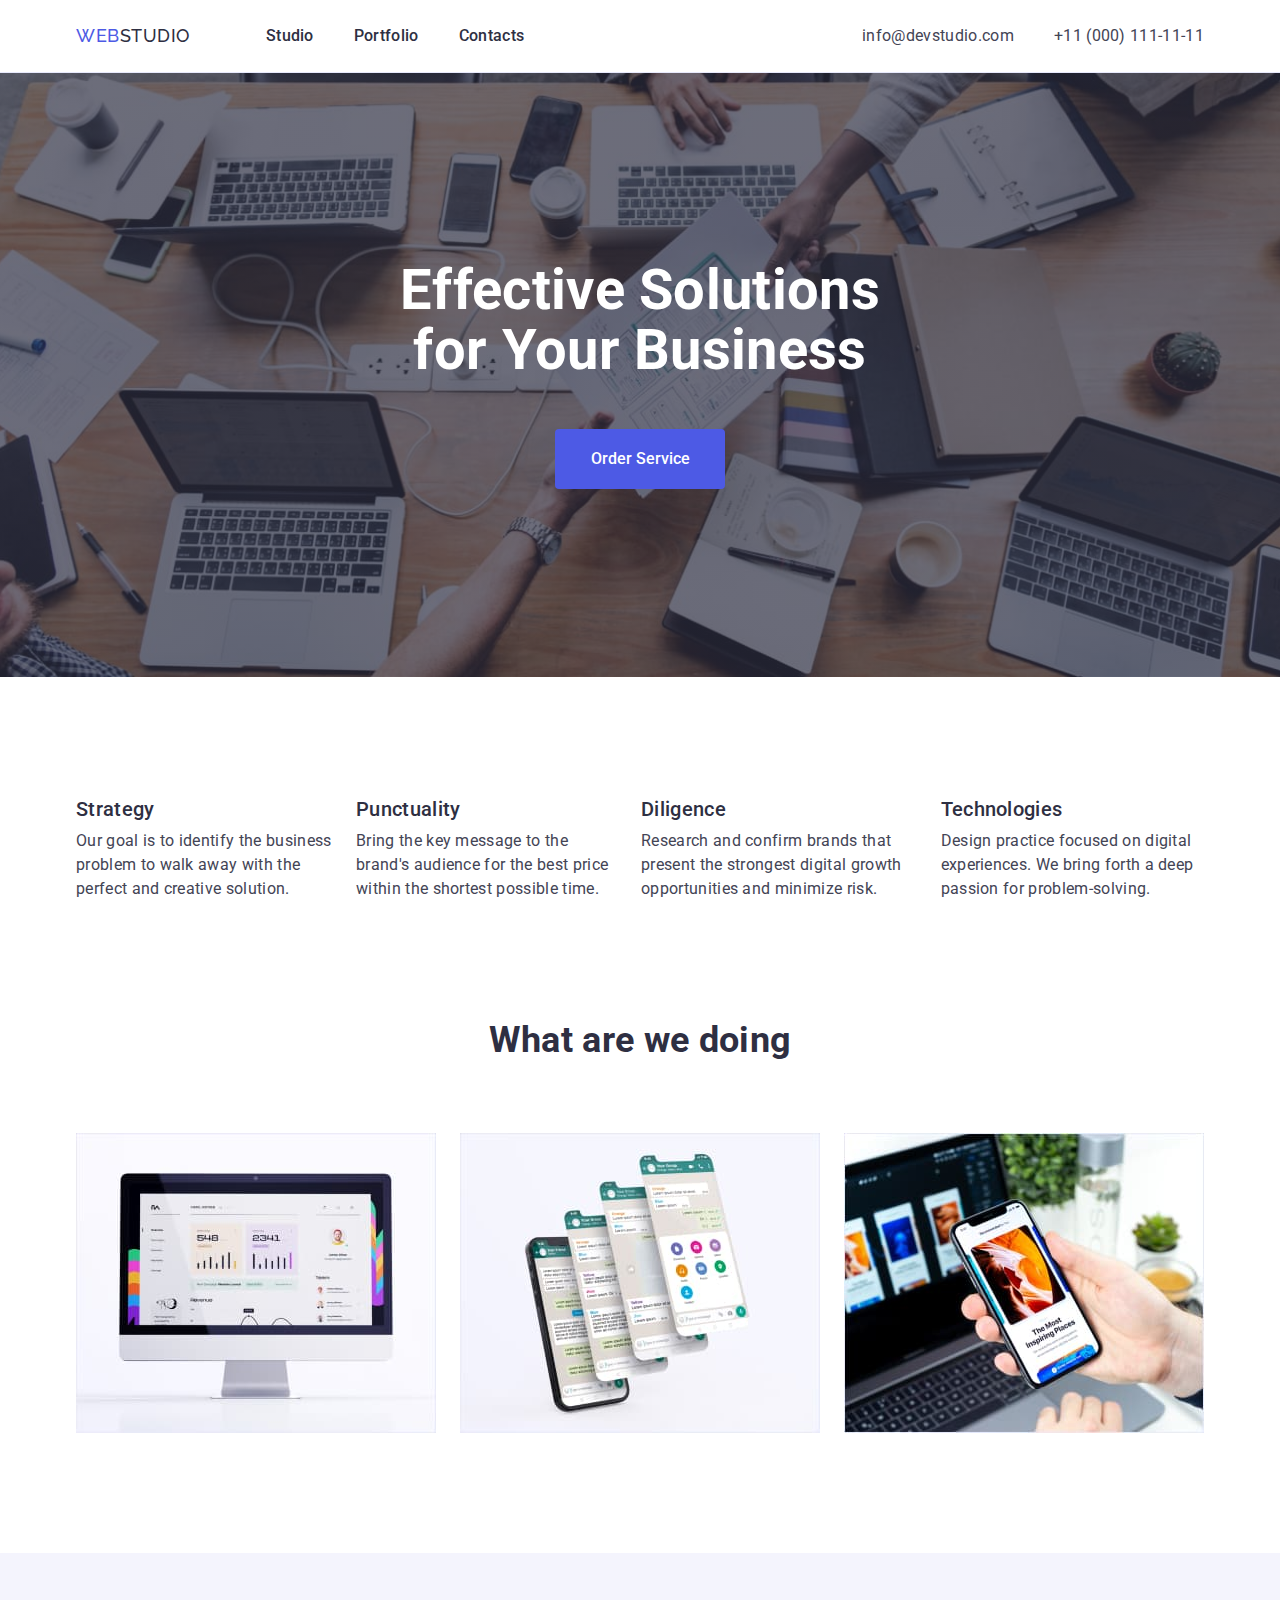
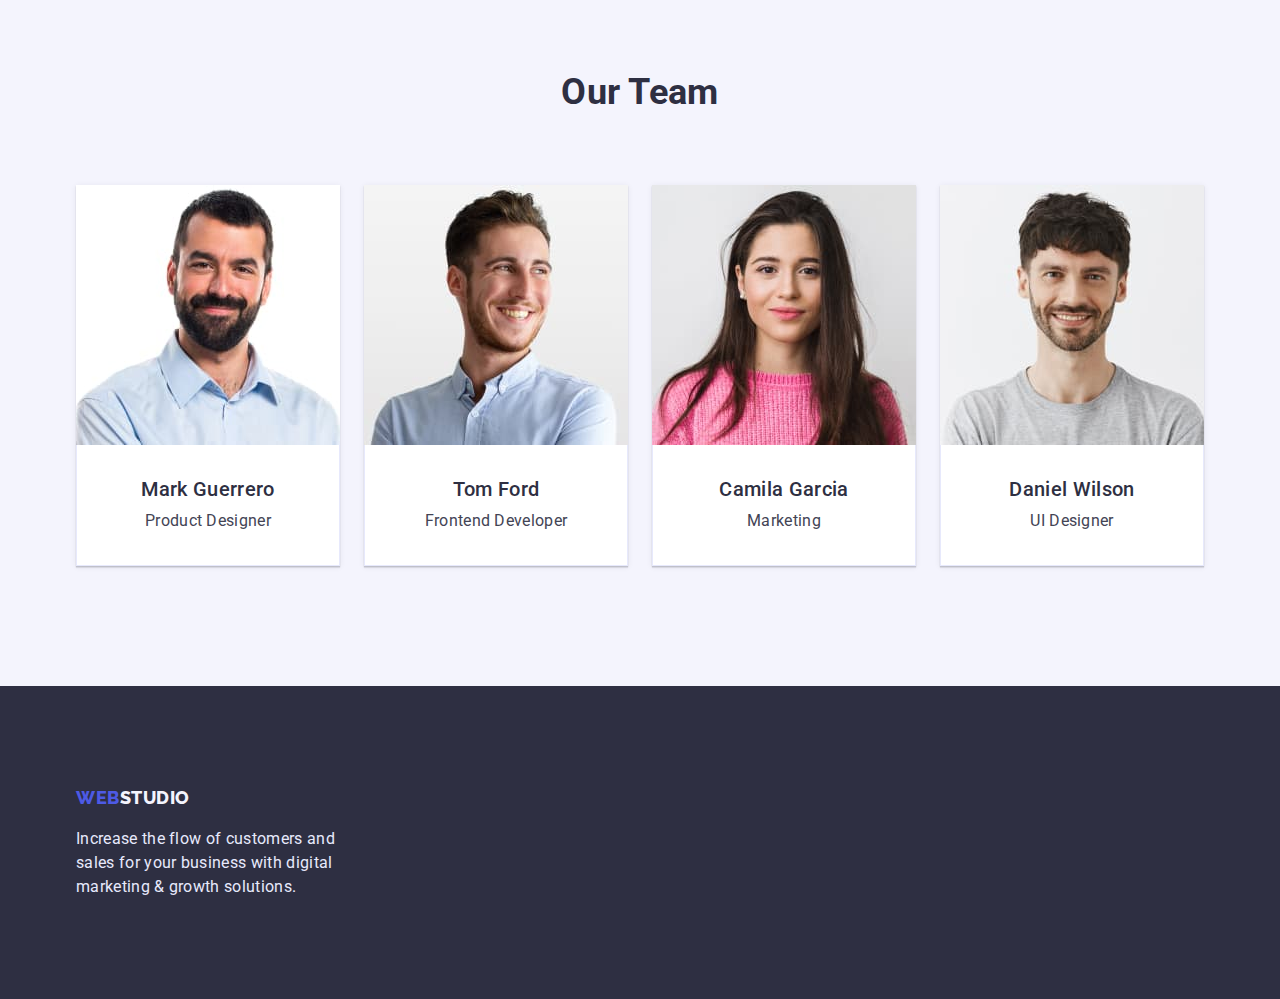
==== index.html @ 6ce9bca9 "Фон+тіні" ====
<!DOCTYPE html>
<html lang="en">
  <head>
    <meta charset="UTF-8" />
    <meta http-equiv="X-UA-Compatible" content="IE=edge" />
    <meta name="viewport" content="width=device-width, initial-scale=1.0" />
    <title>WEBSTUDIO</title>
    <link rel="preconnect" href="https://fonts.googleapis.com" />
    <link rel="preconnect" href="https://fonts.gstatic.com" crossorigin />
    <link
      href="https://fonts.googleapis.com/css2?family=Raleway:wght@800&family=Roboto:wght@400;500;700;900&display=swap"
      rel="stylesheet"
    />
    <link
      rel="stylesheet"
      href="https://cdn.jsdelivr.net/npm/modern-normalize@1.1.0/modern-normalize.min.css"
    />
    <link rel="stylesheet" href="./css/styles.css" />
  </head>
  <body>
    <!-- Шапка сайту -->
    <header class="page-header">
      <!-- Навігація -->
      <div class="container page-header-container">
        <nav class="site-nav">
          <a href="./index.html" class="logo link"
            ><span class="part-logo">Web</span>Studio</a
          >
          <ul class="nav list">
            <li class="nav-item">
              <a class="nav-link link" href="./index.html">Studio</a>
            </li>
            <li class="nav-item">
              <a class="nav-link link" href="./portfolio.html">Portfolio</a>
            </li>
            <li class="nav-item"><a class="link" href="">Contacts</a></li>
          </ul>
        </nav>
        <!-- Котактні данні -->
        <address class="contacts">
          <ul class="cont list">
            <li class="cont-item">
              <a class="cont-link link mail" href="mailto:info@devstudio.com"
                >info@devstudio.com</a
              >
            </li>
            <li class="cont-item">
              <a class="cont-link link" href="tel:+110001111111"
                >+11 (000) 111-11-11</a
              >
            </li>
          </ul>
        </address>
      </div>
    </header>
    <main>
      <!-- Секця герой -->
      <section class="hero">
        <div class="container">
          <h1 class="primary-title">Effective Solutions for Your Business</h1>
          <button type="button" class="order-button">Order Service</button>
        </div>
      </section>
      <!-- Перелік переваг -->
      <section class="preference section">
        <div class="container">
          <h2 class="section-title ghost">Preference</h2>
          <ul class="pref-list list">
            <li class="pref-item">
              <h3 class="item-title">Strategy</h3>
              <p class="text">
                Our goal is to identify the business problem to walk away with
                the perfect and creative solution.
              </p>
            </li>
            <li class="pref-item">
              <h3 class="item-title">Punctuality</h3>
              <p class="text">
                Bring the key message to the brand's audience for the best price
                within the shortest possible time.
              </p>
            </li>
            <li class="pref-item">
              <h3 class="item-title">Diligence</h3>
              <p class="text">
                Research and confirm brands that present the strongest digital
                growth opportunities and minimize risk.
              </p>
            </li>
            <li class="pref-item">
              <h3 class="item-title">Technologies</h3>
              <p class="text">
                Design practice focused on digital experiences. We bring forth a
                deep passion for problem-solving.
              </p>
            </li>
          </ul>
        </div>
      </section>
      <!-- Наші проекти -->
      <section class="projects section">
        <div class="container">
          <h2 class="section-title">What are we doing</h2>
          <ul class="proj-list list">
            <li class="proj-item">
              <img
                class="proj-img"
                src="./images/our_works/rectangle71.jpg"
                alt="tablet"
                width="360"
              />
            </li>
            <li class="proj-item">
              <img
                class="proj-img"
                src="./images/our_works/rectangle71-1.jpg"
                alt="smartphone"
                width="360"
              />
            </li>
            <li class="proj-item">
              <img
                class="proj-img"
                src="./images/our_works/rectangle71-2.jpg"
                alt="notebook_and_smartphone"
                width="360"
              />
            </li>
          </ul>
        </div>
      </section>
      <!-- Члени команди -->
      <section class="team section">
        <div class="container">
          <h2 class="section-title">Our Team</h2>
          <ul class="team-list list">
            <li class="team-member">
              <img src="./images/team/img.jpg" alt="man" width="264" />
              <div class="photo-decor">
                <h3 class="item-title">Mark Guerrero</h3>
                <p class="text">Product Designer</p>
              </div>
            </li>
            <li class="team-member">
              <img src="./images/team/img1.jpg" alt="man" width="264" />
              <div class="photo-decor">
                <h3 class="item-title">Tom Ford</h3>
                <p class="text">Frontend Developer</p>
              </div>
            </li>
            <li class="team-member">
              <img src="./images/team/img2.jpg" alt="woman" width="264" />
              <div class="photo-decor">
                <h3 class="item-title">Camila Garcia</h3>
                <p class="text">Marketing</p>
              </div>
            </li>
            <li class="team-member">
              <img src="./images/team/img3.jpg" alt="man" width="264" />
              <div class="photo-decor">
                <h3 class="item-title">Daniel Wilson</h3>
                <p class="text">UI Designer</p>
              </div>
            </li>
          </ul>
        </div>
      </section>
    </main>
    <!-- Підвал -->
    <footer class="page-footer">
      <div class="container">
        <div>
          <a href="./index.html" class="logo link"
            ><span class="part-logo">Web</span>Studio</a
          >
          <p class="text-footer">
            Increase the flow of customers and sales for your business with
            digital marketing & growth solutions.
          </p>
        </div>
      </div>
    </footer>
  </body>
</html>
---- css/styles.css ----
/* =========== ЗАГАЛЬНІ СТИЛІ ========== */
*,
*::before,
*::after {
    box-sizing: border-box;
}

h1,
h2,
h3,
h4,
p {
    margin-top: 0;
    margin-bottom: 0;
}

ul,
ol {
    margin-top: 0;
    margin-bottom: 0;
    padding-left: 0;
}

address {
    font-style: normal;
}

button {
    cursor: pointer;
}

img {
    display: block;
}

:root {
    --primery-brand-color: #4D5AE5;
    --pressed-state-color: #404BBF;
    --dark-color: #2E2F42;
    --succes-color: #31D0AA;
    --text-color: #434455;
    --subtle-text-color: #8E8F99;
    --accent-color: #E7E9FC;
    --light-color: #F4F4FD;
    --modal-overlay-color: #2E2F42;
    --hero-background-color: #2E2F42;
    --primery-bcg-color: #FFFFFF;
    --card-set-gap: 24px
}

.list {
    list-style: none;
}

.link {
    text-decoration: none;
}

body {
    background-color: var(--primery-bcg-color);
    color: var(--text-color);
    font-family: 'Roboto', sans-serif;
    font-size: 16px;
    line-height: 1.5;
    letter-spacing: 0.02em;
}

.section-title {
    color: var(--dark-color);
    font-weight: 700;
    font-size: 36px;
    line-height: 1.11;
    text-align: center;
    margin-bottom: 72px;
}

.item-title {
    color: var(--dark-color);
    font-weight: 500;
    font-size: 20px;
    line-height: 1.2;
    margin-bottom: 8px;
}

.container {
    width: 1158px;
    padding-left: 15px;
    padding-right: 15px;
    margin-left: auto;
    margin-right: auto;
}


/**!=========== СТИЛІ ДЛЯ index.html ========== */
/* =========== ШАПКА САЙТУ ========== */

.page-header {
    border-bottom: 1px solid var(--accent-color);
}

.page-header-container,
.site-nav,
.nav,
.cont.list {
    display: flex;
    align-items: center;
}

.page-header-container {
    justify-content: space-between;
    padding-top: var(--card-set-gap);
    padding-bottom: var(--card-set-gap);
}

.mail,
.nav-item:not(:last-child) {
    margin-right: 40px;
}


.logo {
    font-family: 'Raleway', sans-serif;
    color: var(--dark-color);
    text-transform: uppercase;
    font-weight: 800;
    font-size: 18px;
    line-height: 1.33;
    letter-spacing: 0.03em;
    margin-right: 76px;
}

.logo:hover,
.logo:focus {
    color: var(--pressed-state-color);
}

.part-logo {
    color: var(--primery-brand-color);
}

.part-logo:hover,
.part-logo:focus {
    color: var(--dark-color);
}

/* =========== НАВІГАЦІЯ ========== */
.site-nav .link {
    color: var(--dark-color);
    font-weight: 500;
}

.site-nav .link:hover,
.site-nav .link:focus,
.contacts .link:hover,
.contacts .link:focus {
    color: var(--pressed-state-color);
}

/* =========== КОНТАКТНІ ДАННІ ========== */
.contacts .link {
    color: var(--text-color);
}


/* !=========== ОСНОВНИЙ КОНТЕНТ ========== */

/* =========== СЕКЦІЯ ГЕРОЙ ========== */
.hero {
    text-align: center;
    background-color: var(--hero-background-color);
    padding-top: 188px;
    padding-bottom: 188px;
    background-image: linear-gradient(rgba(46, 47, 66, 0.7), rgba(46, 47, 66, 0.7)),
        url(../images/people-office.jpg);
    background-size: cover;
    background-repeat: no-repeat;
    background-position: center;
    max-width: 1440px;
    margin: 0 auto;
}

.primary-title {
    color: var(--primery-bcg-color);
    font-weight: 700;
    font-size: 56px;
    line-height: 1.071;
    text-align: center;
    margin: 0 auto 48px;
    width: 496px;

}

.order-button {
    display: inline-block;
    padding: 16px 32px;
    min-width: 170px;
    border-radius: 4px;
    background-color: var(--primery-brand-color);
    border: 2px solid transparent;

    text-align: center;
    color: var(--primery-bcg-color);
    font-family: 'Roboto', sans-serif;
    font-weight: 500;
    font-size: 16px;
    line-height: 1.5;

}

.order-button:hover,
.order-button:focus {
    background-color: var(--pressed-state-color);
}

/* =========== ПЕРЕЛІК ПЕРЕВАГ ========== */
.section {
    padding-top: 120px;
    padding-bottom: 120px;
}

.preference {
    padding-bottom: 0;
}

.ghost {
    position: absolute;
    width: 1px;
    height: 1px;
    margin: -1px;
    border: 0;
    padding: 0;
    white-space: nowrap;
    clip-path: inset(100%);
    clip: rect(0 0 0 0);
    overflow: hidden;
}

.pref-list {
    display: flex;

}

.pref-item:not(:last-child) {
    margin-right: var(--card-set-gap);
}

/* =========== НАШІ ПРОЕКТИ ==========  */
.proj-list {
    display: flex;
}

.proj-item:not(:last-child) {
    margin-right: var(--card-set-gap);
}

/* =========== ЧЛЕНИ КОМАНДИ ========== */
.team-list {
    display: flex;
    text-align-last: center;
}

.team-member:not(:last-child) {
    margin-right: var(--card-set-gap);
}

.team {
    background-color: var(--light-color);
}

.team-member {
    box-shadow: 0px 1px 6px rgba(46, 47, 66, 0.08), 0px 1px 1px rgba(46, 47, 66, 0.16), 0px 2px 1px rgba(46, 47, 66, 0.08);
}

/* =========== ПІДВАЛ ========== */
.page-footer {
    background-color: var(--modal-overlay-color);
    color: var(--accent-color);
    padding-top: 100px;
    padding-bottom: 100px;
}

.page-footer .link,
.page-footer .part-logo:hover,
.page-footer .part-logo:focus {
    color: var(--light-color);
}

.page-footer .link:hover,
.page-footer .link:focus {
    color: var(--primery-brand-color);
}

.text-footer {
    margin-top: 16px;
    width: 264px;
}

/**! =========== СТИЛІ ДЛЯ portfolio.html ========= */
/* ========== Список можливостей ========= */
.capability {
    padding-top: 96px;
    padding-bottom: 120px;
}

.cap-list {
    display: flex;
    margin-bottom: 72px;
    justify-content: center;
}

.cap-filter:not(:last-child) {
    margin-right: var(--card-set-gap);
}

.portfolio-list {
    font-family: 'Roboto', sans-serif;
    font-size: 16px;
    line-height: 1.5;
    letter-spacing: 0.02em;

    display: flex;
    flex-wrap: wrap;
    /* margin-left: calc(-1 * var(--card-set-gap));
    margin-top: calc(-2 * var(--card-set-gap)); */
    row-gap: calc(2*var(--card-set-gap));
    column-gap: var(--card-set-gap);
}

.portfolio-item {
    /* flex-basis: calc(100%/ 3 - var(--card-set-gap)); */
    /* margin-left: var(--card-set-gap);
    margin-top: calc(2 * var(--card-set-gap)); */
    flex-basis: calc(100%-(2*var(--card-set-gap))/3);
    /* flex-basis: calc(100%/3 - var(--card-set-gap)); */
}

.portfolio-item:hover {
    box-shadow: 0px 1px 6px rgba(46, 47, 66, 0.08), 0px 1px 1px rgba(46, 47, 66, 0.16), 0px 2px 1px rgba(46, 47, 66, 0.08);
}

.photo-decor {
    color: var(--text-color);
    border: 1px solid var(--accent-color);
    border-top: none;
    padding: 32px;
    background-color: var(--primery-bcg-color);
}

.filter-button {
    width: 112px;
    height: 48px;

    background-color: var(--light-color);
    color: var(--primery-brand-color);
    font-family: 'Roboto', sans-serif;
    font-weight: 500;
    font-size: 16px;
    line-height: 1.5;
    letter-spacing: 0.04em;

    border: 1px solid var(--accent-color);
    border-radius: 4px;
}

.filter-button:hover,
.filter-button:focus {
    background-color: var(--pressed-state-color);
    color: var(--primery-bcg-color);
    box-shadow: 0px 3px 1px rgba(0, 0, 0, 0.1), 0px 2px 1px rgba(0, 0, 0, 0.08), 0px 2px 2px rgba(0, 0, 0, 0.12);
}

.nav-link .link {}
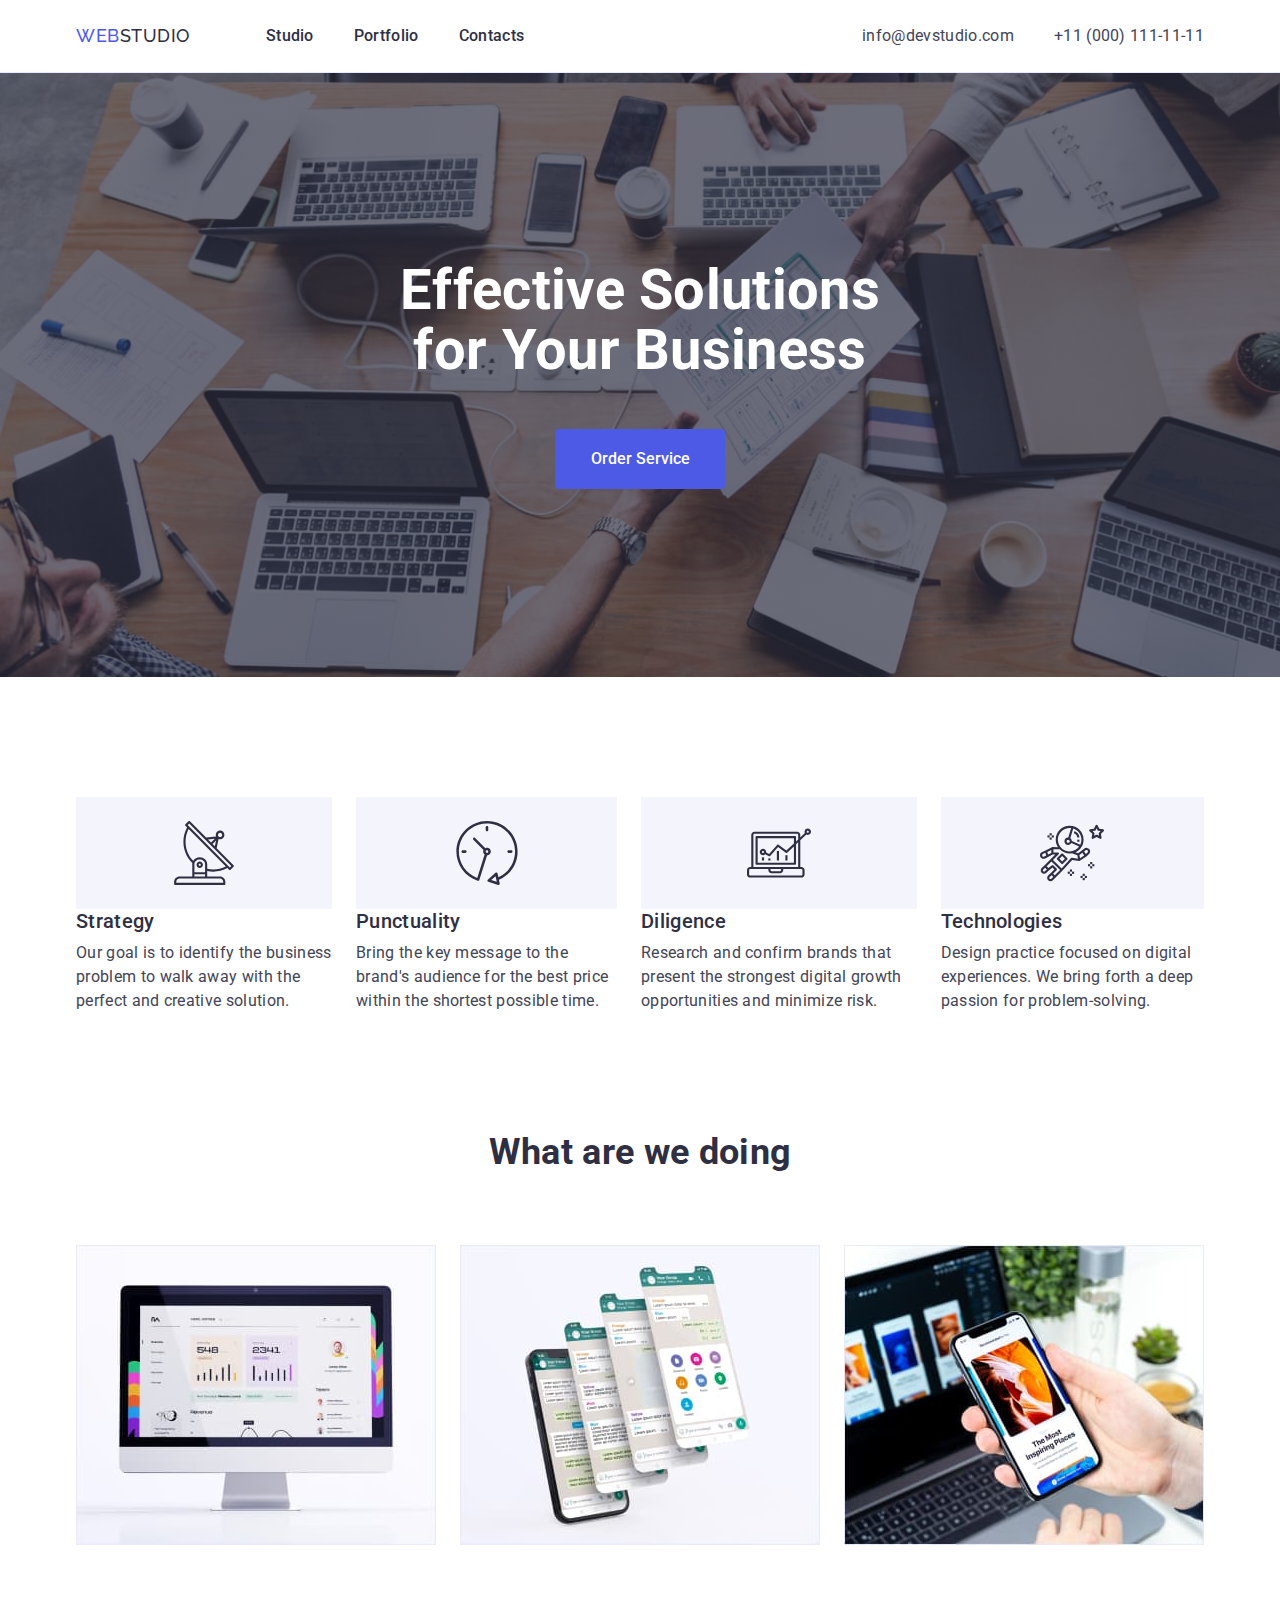
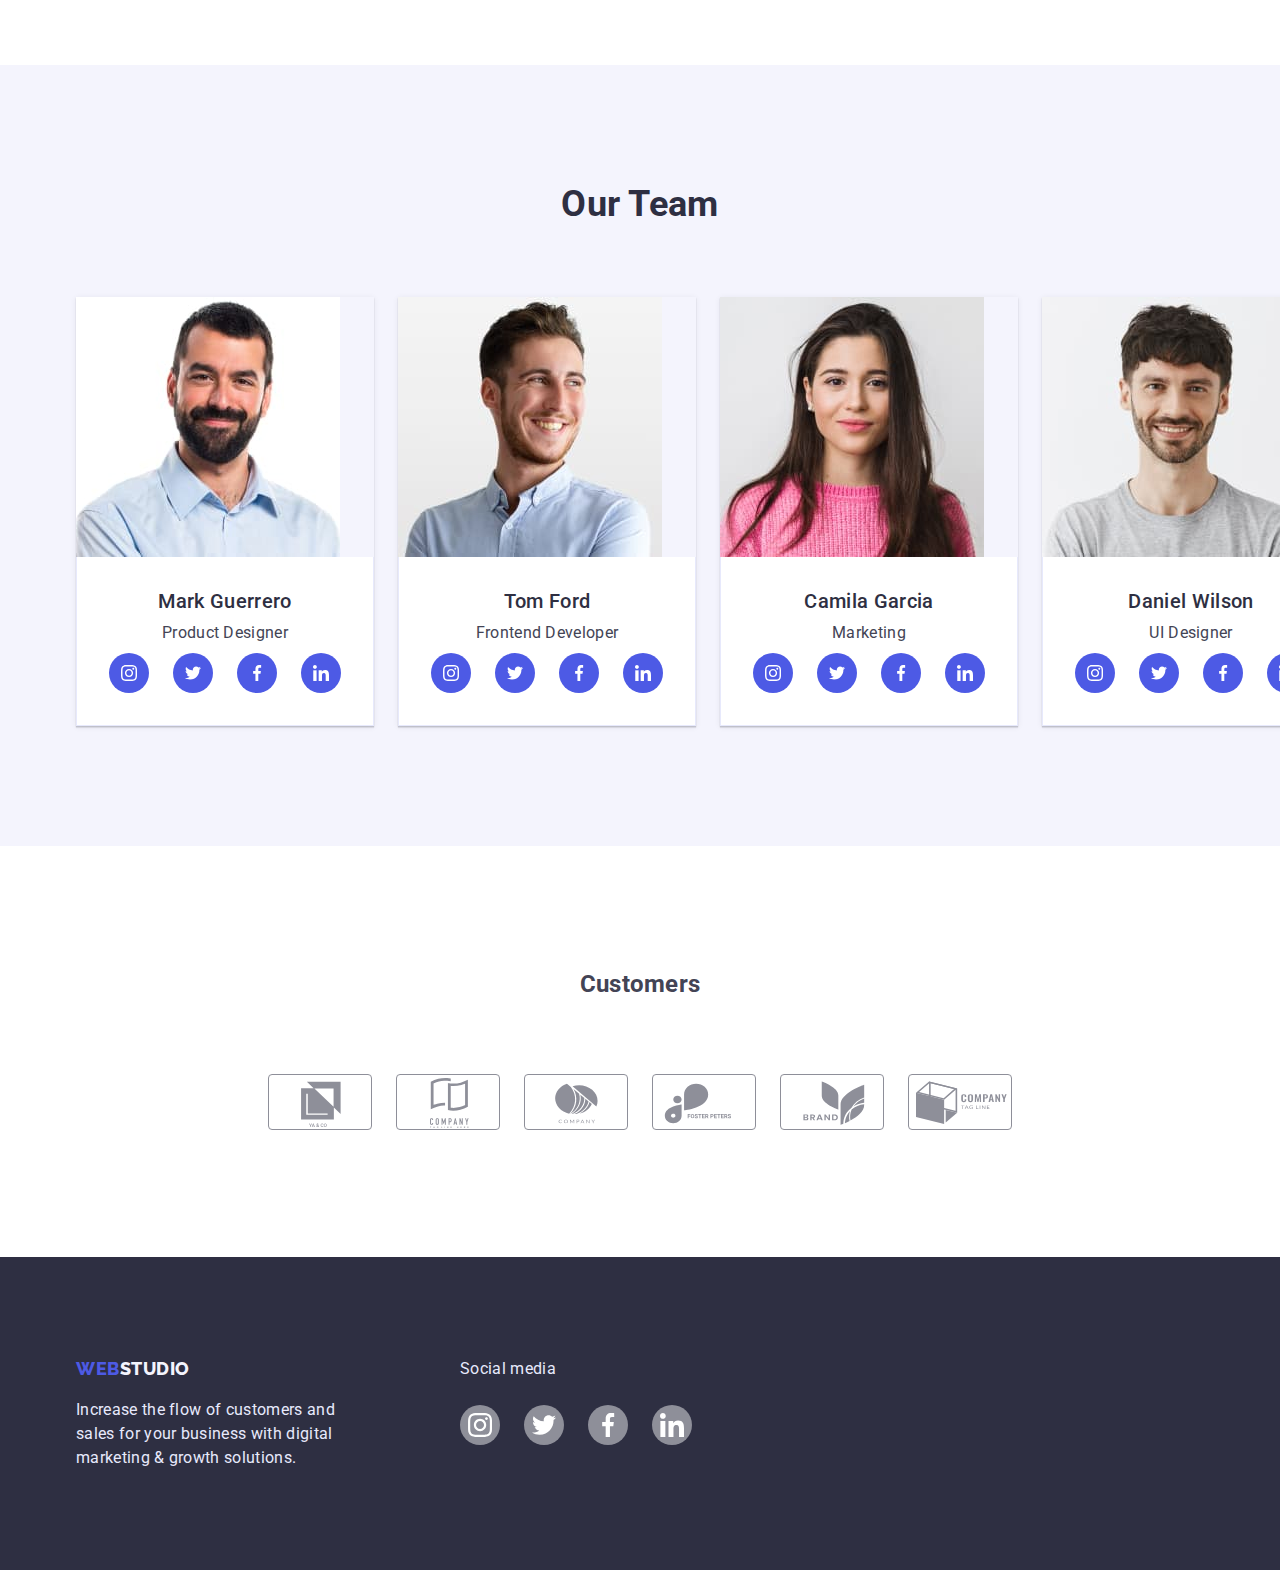
==== commit 3fe22c41: "Д.З.4" ====
--- a/index.html
+++ b/index.html
@@ -18,6 +18,7 @@
     <link rel="stylesheet" href="./css/styles.css" />
   </head>
   <body>
+
     <!-- Шапка сайту -->
     <header class="page-header">
       <!-- Навігація -->
@@ -54,6 +55,7 @@
       </div>
     </header>
     <main>
+
       <!-- Секця герой -->
       <section class="hero">
         <div class="container">
@@ -61,12 +63,18 @@
           <button type="button" class="order-button">Order Service</button>
         </div>
       </section>
+
       <!-- Перелік переваг -->
       <section class="preference section">
         <div class="container">
           <h2 class="section-title ghost">Preference</h2>
           <ul class="pref-list list">
             <li class="pref-item">
+              <div class="icon">
+                <svg width="64" height="64">
+                  <use href="./images/sprite.svg#antenna"></use>
+                </svg>
+              </div>
               <h3 class="item-title">Strategy</h3>
               <p class="text">
                 Our goal is to identify the business problem to walk away with
@@ -74,6 +82,11 @@
               </p>
             </li>
             <li class="pref-item">
+              <div class="icon">
+                <svg width="64" height="64">
+                  <use href="./images/sprite.svg#clock"></use>
+                </svg>
+              </div>
               <h3 class="item-title">Punctuality</h3>
               <p class="text">
                 Bring the key message to the brand's audience for the best price
@@ -81,6 +94,11 @@
               </p>
             </li>
             <li class="pref-item">
+              <div class="icon">
+                <svg width="64" height="64">
+                  <use href="./images/sprite.svg#diagram"></use>
+                </svg>
+              </div>
               <h3 class="item-title">Diligence</h3>
               <p class="text">
                 Research and confirm brands that present the strongest digital
@@ -88,6 +106,11 @@
               </p>
             </li>
             <li class="pref-item">
+              <div class="icon">
+                <svg width="64" height="64">
+                  <use href="./images/sprite.svg#astronaut"></use>
+                </svg>
+              </div>
               <h3 class="item-title">Technologies</h3>
               <p class="text">
                 Design practice focused on digital experiences. We bring forth a
@@ -97,6 +120,7 @@
           </ul>
         </div>
       </section>
+
       <!-- Наші проекти -->
       <section class="projects section">
         <div class="container">
@@ -129,6 +153,7 @@
           </ul>
         </div>
       </section>
+
       <!-- Члени команди -->
       <section class="team section">
         <div class="container">
@@ -139,6 +164,24 @@
               <div class="photo-decor">
                 <h3 class="item-title">Mark Guerrero</h3>
                 <p class="text">Product Designer</p>
+                <ul class="soc-list list">
+                  <li><a class="soc-link" href=""
+                  ><svg class="soc-icon" width="16" height="16">
+                    <use href="./images/sprite.svg#instagram"></use></svg
+                ></a></li>
+                  <li><a class="soc-link" href=""
+                  ><svg class="soc-icon" width="16" height="16">
+                    <use href="./images/sprite.svg#twitter"></use></svg
+                ></a></li>
+                  <li><a class="soc-link" href=""
+                  ><svg class="soc-icon" width="16" height="16">
+                    <use href="./images/sprite.svg#facebook"></use></svg
+                ></a></li>
+                  <li><a class="soc-link" href=""
+                  ><svg class="soc-icon" width="16" height="16">
+                    <use href="./images/sprite.svg#linkedin"></use></svg
+                ></a></li>
+                </ul>
               </div>
             </li>
             <li class="team-member">
@@ -146,6 +189,24 @@
               <div class="photo-decor">
                 <h3 class="item-title">Tom Ford</h3>
                 <p class="text">Frontend Developer</p>
+               <ul class="soc-list list">
+                  <li><a class="soc-link" href=""
+                  ><svg class="soc-icon" width="16" height="16">
+                    <use href="./images/sprite.svg#instagram"></use></svg
+                ></a></li>
+                  <li><a class="soc-link" href=""
+                  ><svg class="soc-icon" width="16" height="16">
+                    <use href="./images/sprite.svg#twitter"></use></svg
+                ></a></li>
+                  <li><a class="soc-link" href=""
+                  ><svg class="soc-icon" width="16" height="16">
+                    <use href="./images/sprite.svg#facebook"></use></svg
+                ></a></li>
+                  <li><a class="soc-link" href=""
+                  ><svg class="soc-icon" width="16" height="16">
+                    <use href="./images/sprite.svg#linkedin"></use></svg
+                ></a></li>
+                </ul>
               </div>
             </li>
             <li class="team-member">
@@ -153,23 +214,90 @@
               <div class="photo-decor">
                 <h3 class="item-title">Camila Garcia</h3>
                 <p class="text">Marketing</p>
+                <ul class="soc-list list">
+                  <li><a class="soc-link" href=""
+                  ><svg class="soc-icon" width="16" height="16">
+                    <use href="./images/sprite.svg#instagram"></use></svg
+                ></a></li>
+                  <li><a class="soc-link" href=""
+                  ><svg class="soc-icon" width="16" height="16">
+                    <use href="./images/sprite.svg#twitter"></use></svg
+                ></a></li>
+                  <li><a class="soc-link" href=""
+                  ><svg class="soc-icon" width="16" height="16">
+                    <use href="./images/sprite.svg#facebook"></use></svg
+                ></a></li>
+                  <li><a class="soc-link" href=""
+                  ><svg class="soc-icon" width="16" height="16">
+                    <use href="./images/sprite.svg#linkedin"></use></svg
+                ></a></li>
+                </ul>
               </div>
             </li>
             <li class="team-member">
               <img src="./images/team/img3.jpg" alt="man" width="264" />
               <div class="photo-decor">
                 <h3 class="item-title">Daniel Wilson</h3>
-                <p class="text">UI Designer</p>
+                <p class="text">UI Designer</p> 
+                <ul class="soc-list list">
+                  <li><a class="soc-link" href=""
+                  ><svg class="soc-icon" width="16" height="16">
+                    <use href="./images/sprite.svg#instagram"></use></svg
+                ></a></li>
+                  <li><a class="soc-link" href=""
+                  ><svg class="soc-icon" width="16" height="16">
+                    <use href="./images/sprite.svg#twitter"></use></svg
+                ></a></li>
+                  <li><a class="soc-link" href=""
+                  ><svg class="soc-icon" width="16" height="16">
+                    <use href="./images/sprite.svg#facebook"></use></svg
+                ></a></li>
+                  <li><a class="soc-link" href=""
+                  ><svg class="soc-icon" width="16" height="16">
+                    <use href="./images/sprite.svg#linkedin"></use></svg
+                ></a></li>
+                </ul>
               </div>
             </li>
           </ul>
         </div>
       </section>
     </main>
+
+    <!-- Клієнти -->
+    <section class="customers section">
+      <div class="container"><h2 class="customers-title">Customers</h2>
+      <ul class="customers-list list">
+        <li class="customers-item"><a class="customers-link" href=""
+            ><svg class="customers-logo"  width="104" height="56">
+              <use href="./images/sprite.svg#Logo-one"></use></svg
+          ></a></li>
+            <li class="customers-item"><a class="customers-link" href=""
+            ><svg class="customers-logo" width="104" height="56">
+              <use href="./images/sprite.svg#Logo-two"></use></svg
+          ></a></li>
+            <li class="customers-item"><a class="customers-link" href=""
+            ><svg class="customers-logo" width="104" height="56">
+              <use href="./images/sprite.svg#Logo-three"></use></svg
+          ></a></li>
+            <li class="customers-item"><a class="customers-link" href=""
+            ><svg class="customers-logo" width="104" height="56">
+              <use href="./images/sprite.svg#Logo-four"></use></svg
+          ></a></li><li class="customers-item"><a class="customers-link" href=""
+            ><svg class="customers-logo"  width="104" height="56">
+              <use href="./images/sprite.svg#Logo-five"></use></svg
+          ></a></li>
+            <li class="customers-item"><a class="customers-link" href=""
+            ><svg class="customers-logo" width="104" height="56">
+              <use href="./images/sprite.svg#Logo-six"></use></svg
+          ></a></li>
+                  </ul></div>
+          </section>
+
     <!-- Підвал -->
     <footer class="page-footer">
-      <div class="container">
-        <div>
+      <div class="container footer-conteiner">
+        <div class="footer-logo">
           <a href="./index.html" class="logo link"
             ><span class="part-logo">Web</span>Studio</a
           >
@@ -178,7 +306,27 @@
             digital marketing & growth solutions.
           </p>
         </div>
-      </div>
-    </footer>
+        <div class="soc-media">
+          <p class="soc-media-text">Social media</p>
+          <ul class="soc-media-list list">
+            <li class="soc-media-item"><a class="cos-media-link" href=""
+            ><svg class="soc-icon"  width="24" height="24">
+              <use href="./images/sprite.svg#instagram"></use></svg
+          ></a></li>
+            <li class="soc-media-item"><a class="cos-media-link" href=""
+            ><svg class="soc-icon" width="24" height="24">
+              <use href="./images/sprite.svg#twitter"></use></svg
+          ></a></li>
+            <li class="soc-media-item"><a class="cos-media-link" href=""
+            ><svg class="soc-icon" width="24" height="24">
+              <use href="./images/sprite.svg#facebook"></use></svg
+          ></a></li>
+            <li class="soc-media-item"><a class="cos-media-link" href=""
+            ><svg class="soc-icon" width="24" height="24">
+              <use href="./images/sprite.svg#linkedin"></use></svg
+          ></a></li>
+          </ul>
+        </div>
+      </footer>
   </body>
 </html>
--- a/css/styles.css
+++ b/css/styles.css
@@ -1,4 +1,4 @@
-/* =========== ЗАГАЛЬНІ СТИЛІ ========== */
+/*! =========== ЗАГАЛЬНІ СТИЛІ ========== */
 *,
 *::before,
 *::after {
@@ -90,9 +90,16 @@
     margin-right: auto;
 }
 
+.icon {
+    display: flex;
+    justify-content: center;
+    background-color: var(--light-color);
+    padding-top: 24px;
+    padding-bottom: 24px;
+}
 
 /**!=========== СТИЛІ ДЛЯ index.html ========== */
-/* =========== ШАПКА САЙТУ ========== */
+/** =========== ШАПКА САЙТУ ========== */
 
 .page-header {
     border-bottom: 1px solid var(--accent-color);
@@ -164,17 +171,16 @@
 
 /* !=========== ОСНОВНИЙ КОНТЕНТ ========== */
 
-/* =========== СЕКЦІЯ ГЕРОЙ ========== */
+/** =========== СЕКЦІЯ ГЕРОЙ ========== */
 .hero {
     text-align: center;
     background-color: var(--hero-background-color);
     padding-top: 188px;
     padding-bottom: 188px;
+
     background-image: linear-gradient(rgba(46, 47, 66, 0.7), rgba(46, 47, 66, 0.7)),
         url(../images/people-office.jpg);
     background-size: cover;
-    background-repeat: no-repeat;
-    background-position: center;
     max-width: 1440px;
     margin: 0 auto;
 }
@@ -212,7 +218,7 @@
     background-color: var(--pressed-state-color);
 }
 
-/* =========== ПЕРЕЛІК ПЕРЕВАГ ========== */
+/** =========== ПЕРЕЛІК ПЕРЕВАГ ========== */
 .section {
     padding-top: 120px;
     padding-bottom: 120px;
@@ -244,7 +250,11 @@
     margin-right: var(--card-set-gap);
 }
 
-/* =========== НАШІ ПРОЕКТИ ==========  */
+.icon {
+    fill: var(--dark-color);
+}
+
+/** =========== НАШІ ПРОЕКТИ ==========  */
 .proj-list {
     display: flex;
 }
@@ -253,7 +263,7 @@
     margin-right: var(--card-set-gap);
 }
 
-/* =========== ЧЛЕНИ КОМАНДИ ========== */
+/** =========== ЧЛЕНИ КОМАНДИ ========== */
 .team-list {
     display: flex;
     text-align-last: center;
@@ -271,7 +281,58 @@
     box-shadow: 0px 1px 6px rgba(46, 47, 66, 0.08), 0px 1px 1px rgba(46, 47, 66, 0.16), 0px 2px 1px rgba(46, 47, 66, 0.08);
 }
 
-/* =========== ПІДВАЛ ========== */
+.soc-list {
+    margin-top: 8px;
+    display: flex;
+    gap: 24px;
+    /* justify-content: center; */
+}
+
+.soc-link {
+    display: flex;
+    width: 40px;
+    height: 40px;
+    border-radius: 50%;
+    background-color: var(--primery-brand-color);
+    justify-content: center;
+    align-items: center;
+}
+
+.soc-link:hover,
+.soc-link:focus {
+    background-color: var(--pressed-state-color);
+}
+
+.soc-icon {
+    fill: var(--primery-bcg-color);
+}
+
+/** =========== Клієнти ========== */
+.customers {
+    text-align: center;
+}
+
+.customers-list {
+    display: flex;
+    gap: var(--card-set-gap);
+    justify-content: center;
+    margin-top: 72px;
+}
+
+.customers-logo {
+    border: 1px solid var(--subtle-text-color);
+    border-radius: 4px;
+    fill: var(--subtle-text-color);
+}
+
+.customers-logo:hover,
+.customers-logo:focus {
+    fill: var(--pressed-state-color);
+    border-color: var(--pressed-state-color);
+}
+
+
+/*! =========== ПІДВАЛ ========== */
 .page-footer {
     background-color: var(--modal-overlay-color);
     color: var(--accent-color);
@@ -279,6 +340,10 @@
     padding-bottom: 100px;
 }
 
+.footer-conteiner {
+    display: flex;
+}
+
 .page-footer .link,
 .page-footer .part-logo:hover,
 .page-footer .part-logo:focus {
@@ -295,8 +360,40 @@
     width: 264px;
 }
 
+.soc-media {
+    display: inline-block;
+    margin-left: 120px;
+}
+
+.soc-media-text {
+    margin-bottom: 24px;
+}
+
+.soc-media-list {
+    display: flex;
+    gap: 24px;
+}
+
+
+.cos-media-link {
+    display: flex;
+    width: 40px;
+    height: 40px;
+    border-radius: 50%;
+    background-color: var(--subtle-text-color);
+    justify-content: center;
+    align-items: center;
+}
+
+.cos-media-link:hover,
+.cos-media-link:focus {
+    background-color: var(--succes-color);
+}
+
+/* .footer-logo {margin-left: ;} */
+
 /**! =========== СТИЛІ ДЛЯ portfolio.html ========= */
-/* ========== Список можливостей ========= */
+/** ========== Список можливостей ========= */
 .capability {
     padding-top: 96px;
     padding-bottom: 120px;
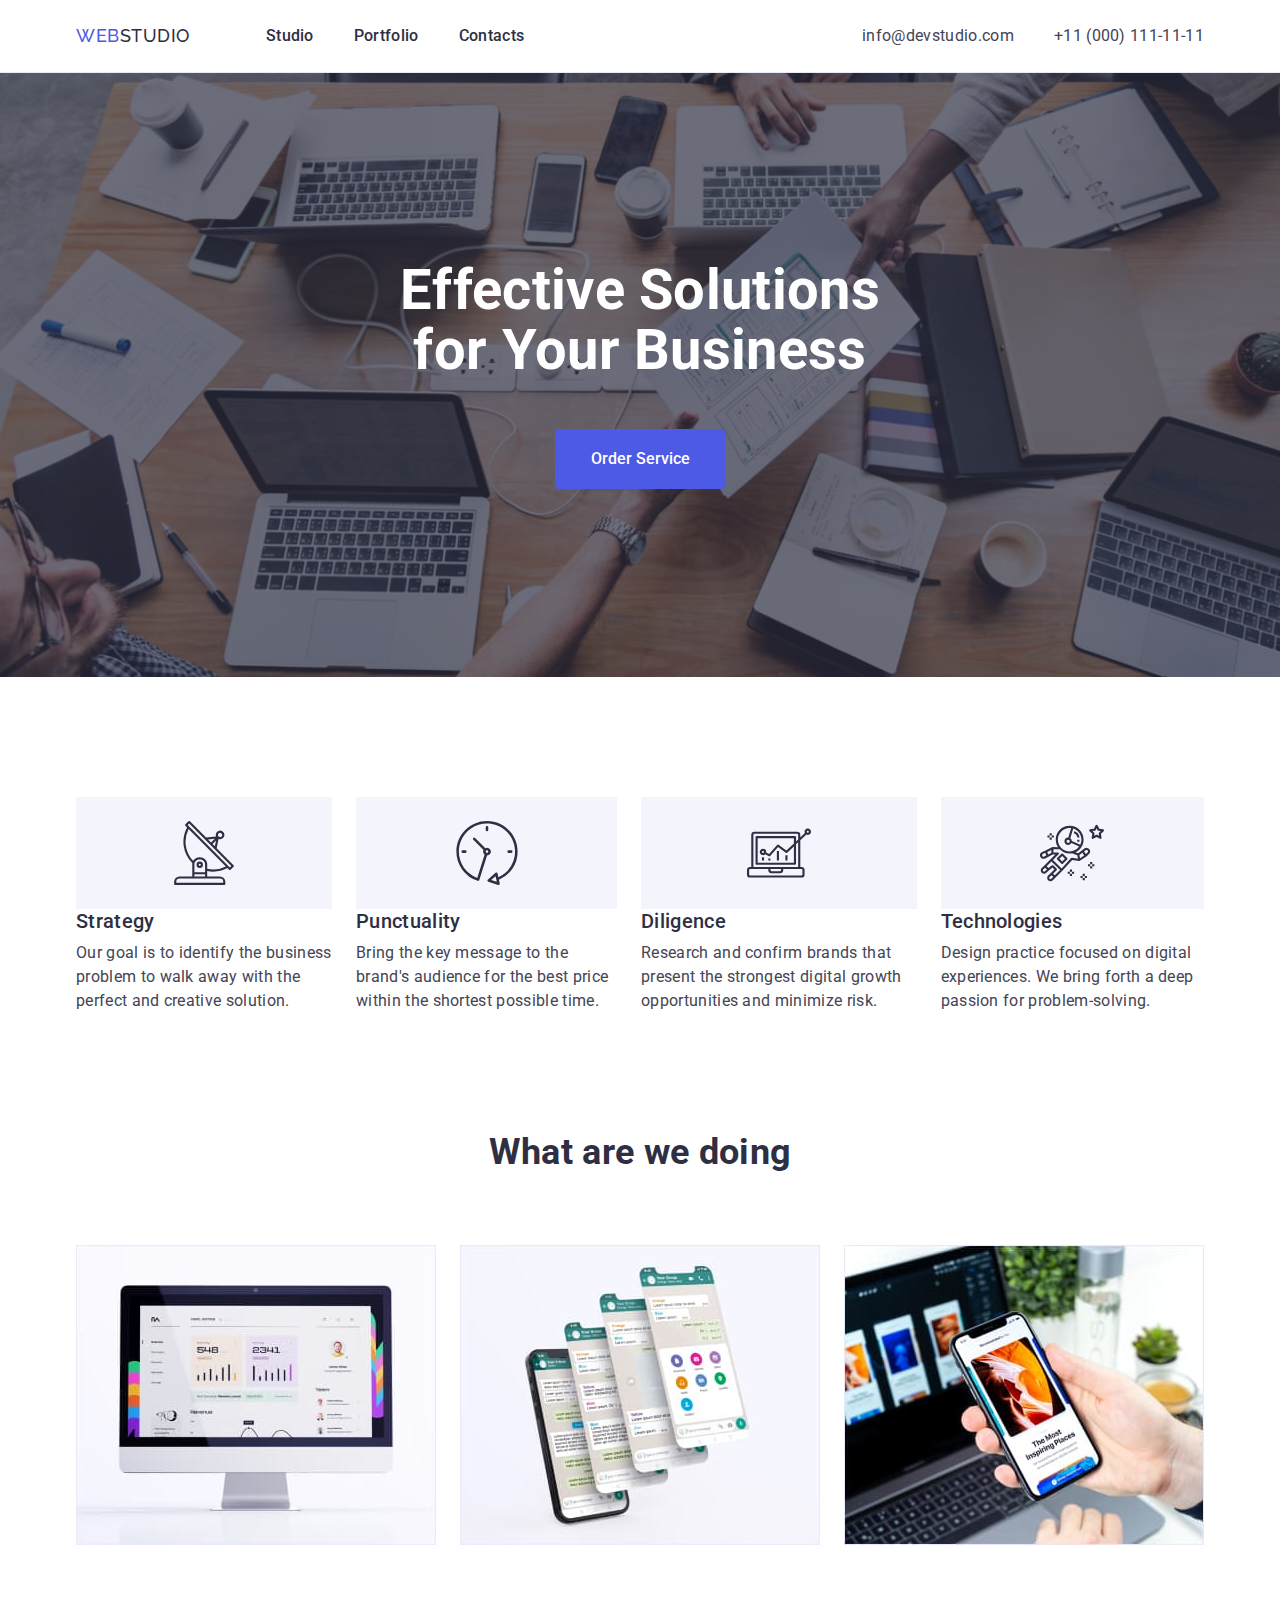
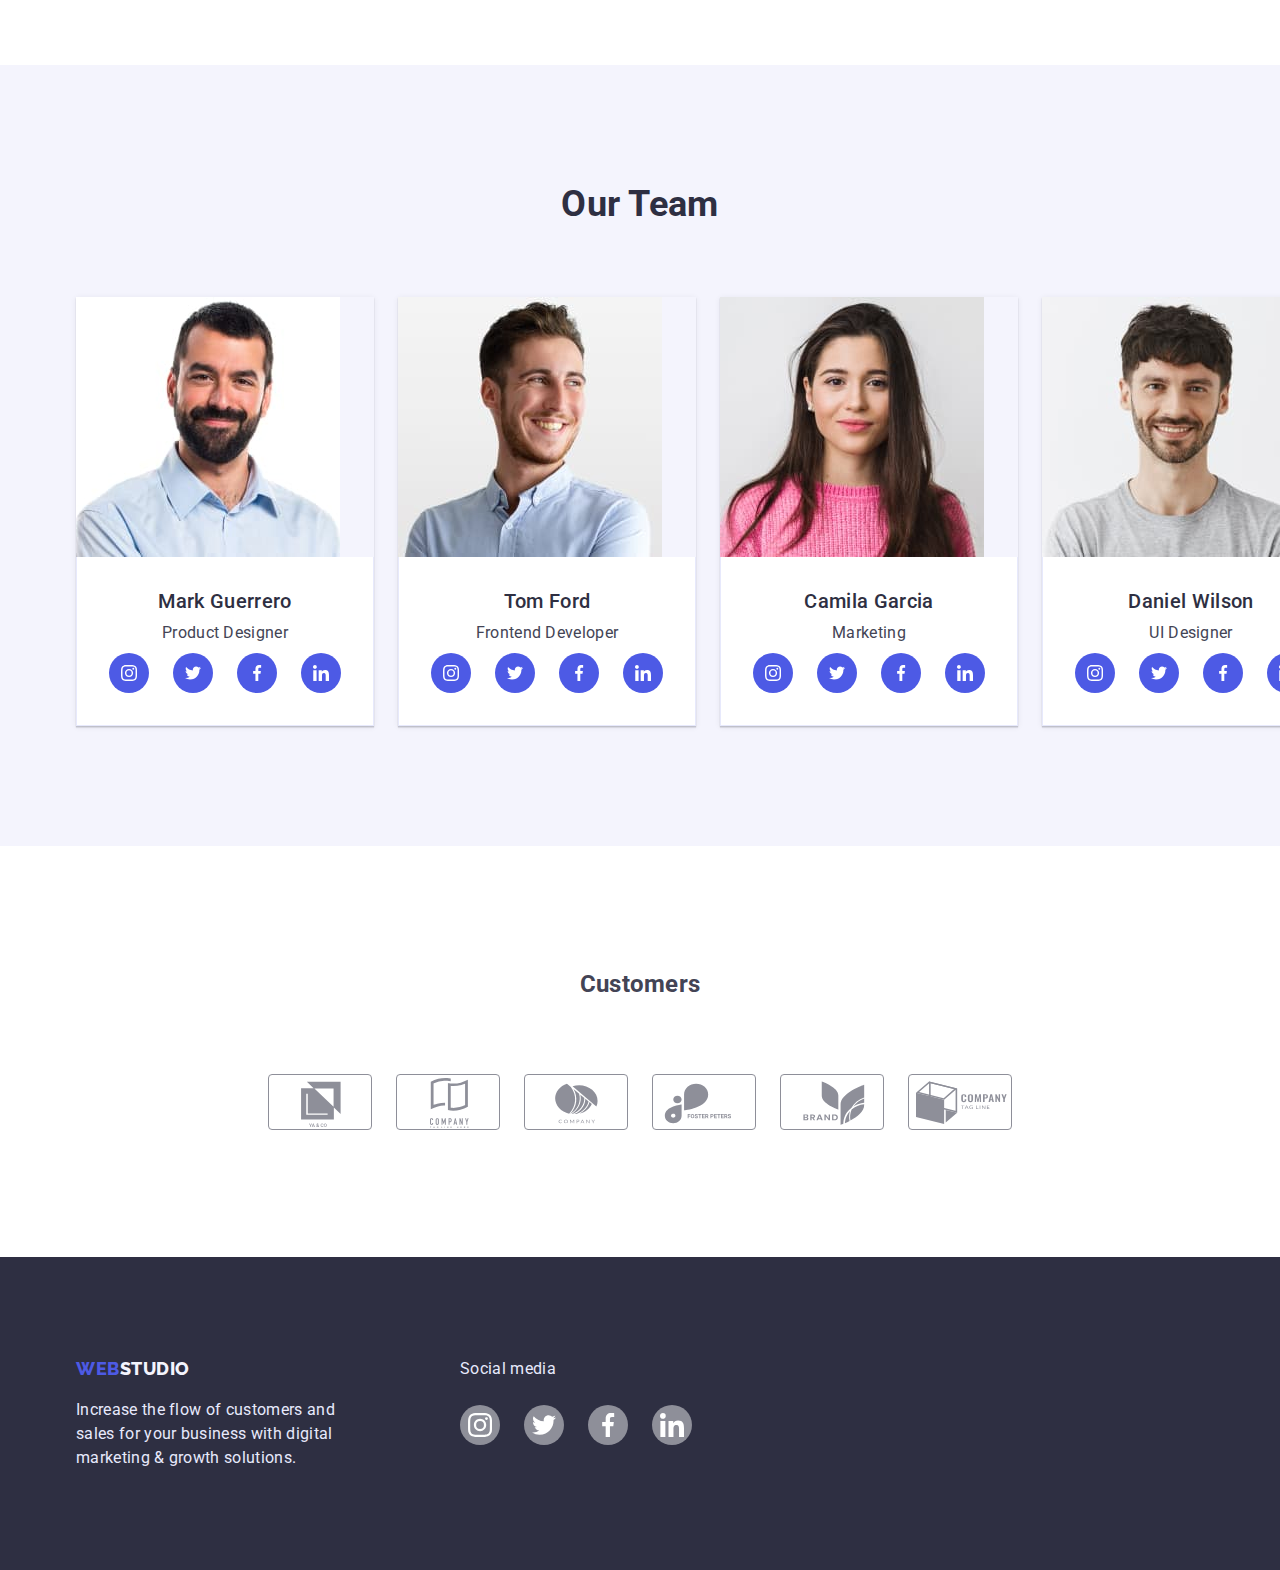
==== commit 73a926ba: "Д.З.4.0" ====
--- a/index.html
+++ b/index.html
@@ -72,7 +72,7 @@
             <li class="pref-item">
               <div class="icon">
                 <svg width="64" height="64">
-                  <use href="./images/sprite.svg#antenna"></use>
+                  <use href="./images/icons.svg#antenna"></use>
                 </svg>
               </div>
               <h3 class="item-title">Strategy</h3>
@@ -84,7 +84,7 @@
             <li class="pref-item">
               <div class="icon">
                 <svg width="64" height="64">
-                  <use href="./images/sprite.svg#clock"></use>
+                  <use href="./images/icons.svg#clock"></use>
                 </svg>
               </div>
               <h3 class="item-title">Punctuality</h3>
@@ -96,7 +96,7 @@
             <li class="pref-item">
               <div class="icon">
                 <svg width="64" height="64">
-                  <use href="./images/sprite.svg#diagram"></use>
+                  <use href="./images/icons.svg#diagram"></use>
                 </svg>
               </div>
               <h3 class="item-title">Diligence</h3>
@@ -108,7 +108,7 @@
             <li class="pref-item">
               <div class="icon">
                 <svg width="64" height="64">
-                  <use href="./images/sprite.svg#astronaut"></use>
+                  <use href="./images/icons.svg#astronaut"></use>
                 </svg>
               </div>
               <h3 class="item-title">Technologies</h3>
@@ -167,19 +167,19 @@
                 <ul class="soc-list list">
                   <li><a class="soc-link" href=""
                   ><svg class="soc-icon" width="16" height="16">
-                    <use href="./images/sprite.svg#instagram"></use></svg
-                ></a></li>
-                  <li><a class="soc-link" href=""
-                  ><svg class="soc-icon" width="16" height="16">
-                    <use href="./images/sprite.svg#twitter"></use></svg
-                ></a></li>
-                  <li><a class="soc-link" href=""
-                  ><svg class="soc-icon" width="16" height="16">
-                    <use href="./images/sprite.svg#facebook"></use></svg
-                ></a></li>
-                  <li><a class="soc-link" href=""
-                  ><svg class="soc-icon" width="16" height="16">
-                    <use href="./images/sprite.svg#linkedin"></use></svg
+                    <use href="./images/icons.svg#instagram"></use></svg
+                ></a></li>
+                  <li><a class="soc-link" href=""
+                  ><svg class="soc-icon" width="16" height="16">
+                    <use href="./images/icons.svg#twitter"></use></svg
+                ></a></li>
+                  <li><a class="soc-link" href=""
+                  ><svg class="soc-icon" width="16" height="16">
+                    <use href="./images/icons.svg#facebook"></use></svg
+                ></a></li>
+                  <li><a class="soc-link" href=""
+                  ><svg class="soc-icon" width="16" height="16">
+                    <use href="./images/icons.svg#linkedin"></use></svg
                 ></a></li>
                 </ul>
               </div>
@@ -192,19 +192,19 @@
                <ul class="soc-list list">
                   <li><a class="soc-link" href=""
                   ><svg class="soc-icon" width="16" height="16">
-                    <use href="./images/sprite.svg#instagram"></use></svg
-                ></a></li>
-                  <li><a class="soc-link" href=""
-                  ><svg class="soc-icon" width="16" height="16">
-                    <use href="./images/sprite.svg#twitter"></use></svg
-                ></a></li>
-                  <li><a class="soc-link" href=""
-                  ><svg class="soc-icon" width="16" height="16">
-                    <use href="./images/sprite.svg#facebook"></use></svg
-                ></a></li>
-                  <li><a class="soc-link" href=""
-                  ><svg class="soc-icon" width="16" height="16">
-                    <use href="./images/sprite.svg#linkedin"></use></svg
+                    <use href="./images/icons.svg#instagram"></use></svg
+                ></a></li>
+                  <li><a class="soc-link" href=""
+                  ><svg class="soc-icon" width="16" height="16">
+                    <use href="./images/icons.svg#twitter"></use></svg
+                ></a></li>
+                  <li><a class="soc-link" href=""
+                  ><svg class="soc-icon" width="16" height="16">
+                    <use href="./images/icons.svg#facebook"></use></svg
+                ></a></li>
+                  <li><a class="soc-link" href=""
+                  ><svg class="soc-icon" width="16" height="16">
+                    <use href="./images/icons.svg#linkedin"></use></svg
                 ></a></li>
                 </ul>
               </div>
@@ -217,19 +217,19 @@
                 <ul class="soc-list list">
                   <li><a class="soc-link" href=""
                   ><svg class="soc-icon" width="16" height="16">
-                    <use href="./images/sprite.svg#instagram"></use></svg
-                ></a></li>
-                  <li><a class="soc-link" href=""
-                  ><svg class="soc-icon" width="16" height="16">
-                    <use href="./images/sprite.svg#twitter"></use></svg
-                ></a></li>
-                  <li><a class="soc-link" href=""
-                  ><svg class="soc-icon" width="16" height="16">
-                    <use href="./images/sprite.svg#facebook"></use></svg
-                ></a></li>
-                  <li><a class="soc-link" href=""
-                  ><svg class="soc-icon" width="16" height="16">
-                    <use href="./images/sprite.svg#linkedin"></use></svg
+                    <use href="./images/icons.svg#instagram"></use></svg
+                ></a></li>
+                  <li><a class="soc-link" href=""
+                  ><svg class="soc-icon" width="16" height="16">
+                    <use href="./images/icons.svg#twitter"></use></svg
+                ></a></li>
+                  <li><a class="soc-link" href=""
+                  ><svg class="soc-icon" width="16" height="16">
+                    <use href="./images/icons.svg#facebook"></use></svg
+                ></a></li>
+                  <li><a class="soc-link" href=""
+                  ><svg class="soc-icon" width="16" height="16">
+                    <use href="./images/icons.svg#linkedin"></use></svg
                 ></a></li>
                 </ul>
               </div>
@@ -242,19 +242,19 @@
                 <ul class="soc-list list">
                   <li><a class="soc-link" href=""
                   ><svg class="soc-icon" width="16" height="16">
-                    <use href="./images/sprite.svg#instagram"></use></svg
-                ></a></li>
-                  <li><a class="soc-link" href=""
-                  ><svg class="soc-icon" width="16" height="16">
-                    <use href="./images/sprite.svg#twitter"></use></svg
-                ></a></li>
-                  <li><a class="soc-link" href=""
-                  ><svg class="soc-icon" width="16" height="16">
-                    <use href="./images/sprite.svg#facebook"></use></svg
-                ></a></li>
-                  <li><a class="soc-link" href=""
-                  ><svg class="soc-icon" width="16" height="16">
-                    <use href="./images/sprite.svg#linkedin"></use></svg
+                    <use href="./images/icons.svg#instagram"></use></svg
+                ></a></li>
+                  <li><a class="soc-link" href=""
+                  ><svg class="soc-icon" width="16" height="16">
+                    <use href="./images/icons.svg#twitter"></use></svg
+                ></a></li>
+                  <li><a class="soc-link" href=""
+                  ><svg class="soc-icon" width="16" height="16">
+                    <use href="./images/icons.svg#facebook"></use></svg
+                ></a></li>
+                  <li><a class="soc-link" href=""
+                  ><svg class="soc-icon" width="16" height="16">
+                    <use href="./images/icons.svg#linkedin"></use></svg
                 ></a></li>
                 </ul>
               </div>
@@ -270,26 +270,26 @@
       <ul class="customers-list list">
         <li class="customers-item"><a class="customers-link" href=""
             ><svg class="customers-logo"  width="104" height="56">
-              <use href="./images/sprite.svg#Logo-one"></use></svg
+              <use href="./images/icons.svg#Logo-one"></use></svg
           ></a></li>
             <li class="customers-item"><a class="customers-link" href=""
             ><svg class="customers-logo" width="104" height="56">
-              <use href="./images/sprite.svg#Logo-two"></use></svg
+              <use href="./images/icons.svg#Logo-two"></use></svg
           ></a></li>
             <li class="customers-item"><a class="customers-link" href=""
             ><svg class="customers-logo" width="104" height="56">
-              <use href="./images/sprite.svg#Logo-three"></use></svg
+              <use href="./images/icons.svg#Logo-three"></use></svg
           ></a></li>
             <li class="customers-item"><a class="customers-link" href=""
             ><svg class="customers-logo" width="104" height="56">
-              <use href="./images/sprite.svg#Logo-four"></use></svg
+              <use href="./images/icons.svg#Logo-four"></use></svg
           ></a></li><li class="customers-item"><a class="customers-link" href=""
             ><svg class="customers-logo"  width="104" height="56">
-              <use href="./images/sprite.svg#Logo-five"></use></svg
+              <use href="./images/icons.svg#Logo-five"></use></svg
           ></a></li>
             <li class="customers-item"><a class="customers-link" href=""
             ><svg class="customers-logo" width="104" height="56">
-              <use href="./images/sprite.svg#Logo-six"></use></svg
+              <use href="./images/icons.svg#Logo-six"></use></svg
           ></a></li>
                   </ul></div>
           </section>
@@ -311,19 +311,19 @@
           <ul class="soc-media-list list">
             <li class="soc-media-item"><a class="cos-media-link" href=""
             ><svg class="soc-icon"  width="24" height="24">
-              <use href="./images/sprite.svg#instagram"></use></svg
+              <use href="./images/icons.svg#instagram"></use></svg
           ></a></li>
             <li class="soc-media-item"><a class="cos-media-link" href=""
             ><svg class="soc-icon" width="24" height="24">
-              <use href="./images/sprite.svg#twitter"></use></svg
+              <use href="./images/icons.svg#twitter"></use></svg
           ></a></li>
             <li class="soc-media-item"><a class="cos-media-link" href=""
             ><svg class="soc-icon" width="24" height="24">
-              <use href="./images/sprite.svg#facebook"></use></svg
+              <use href="./images/icons.svg#facebook"></use></svg
           ></a></li>
             <li class="soc-media-item"><a class="cos-media-link" href=""
             ><svg class="soc-icon" width="24" height="24">
-              <use href="./images/sprite.svg#linkedin"></use></svg
+              <use href="./images/icons.svg#linkedin"></use></svg
           ></a></li>
           </ul>
         </div>
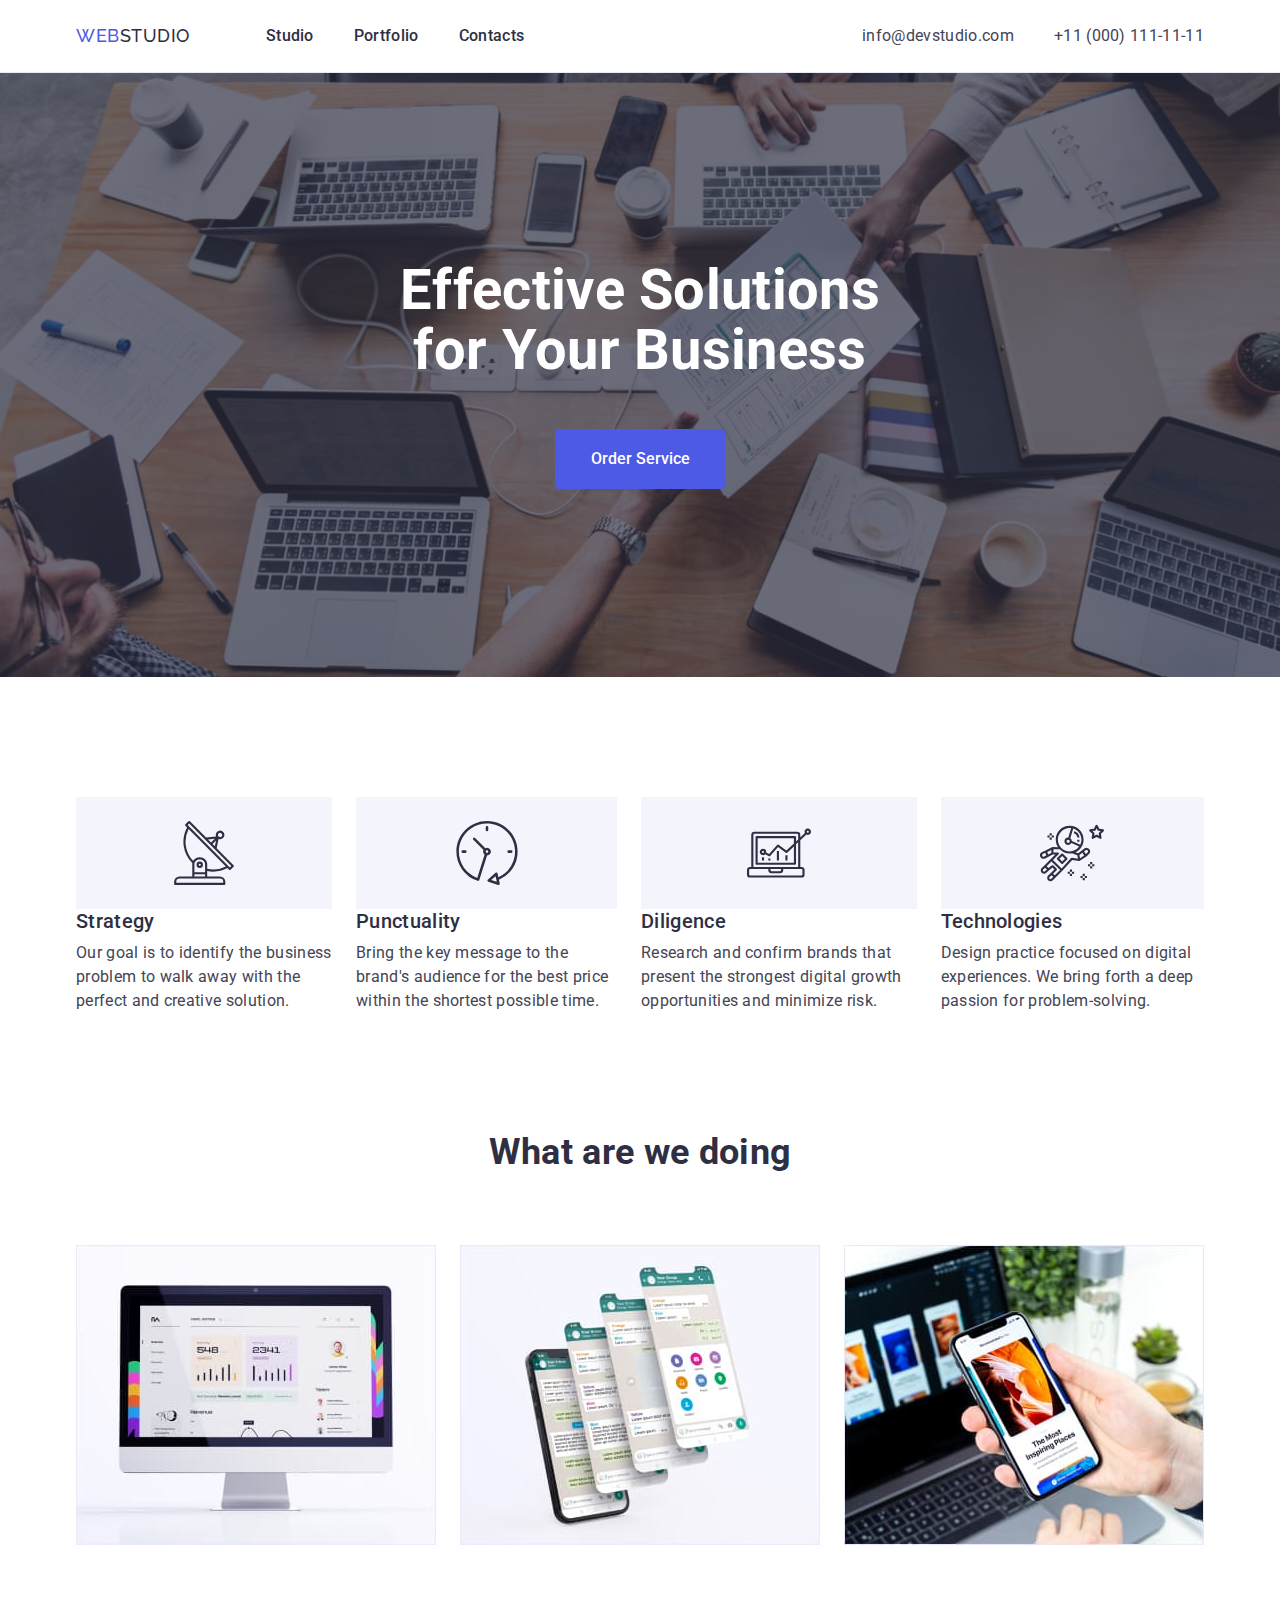
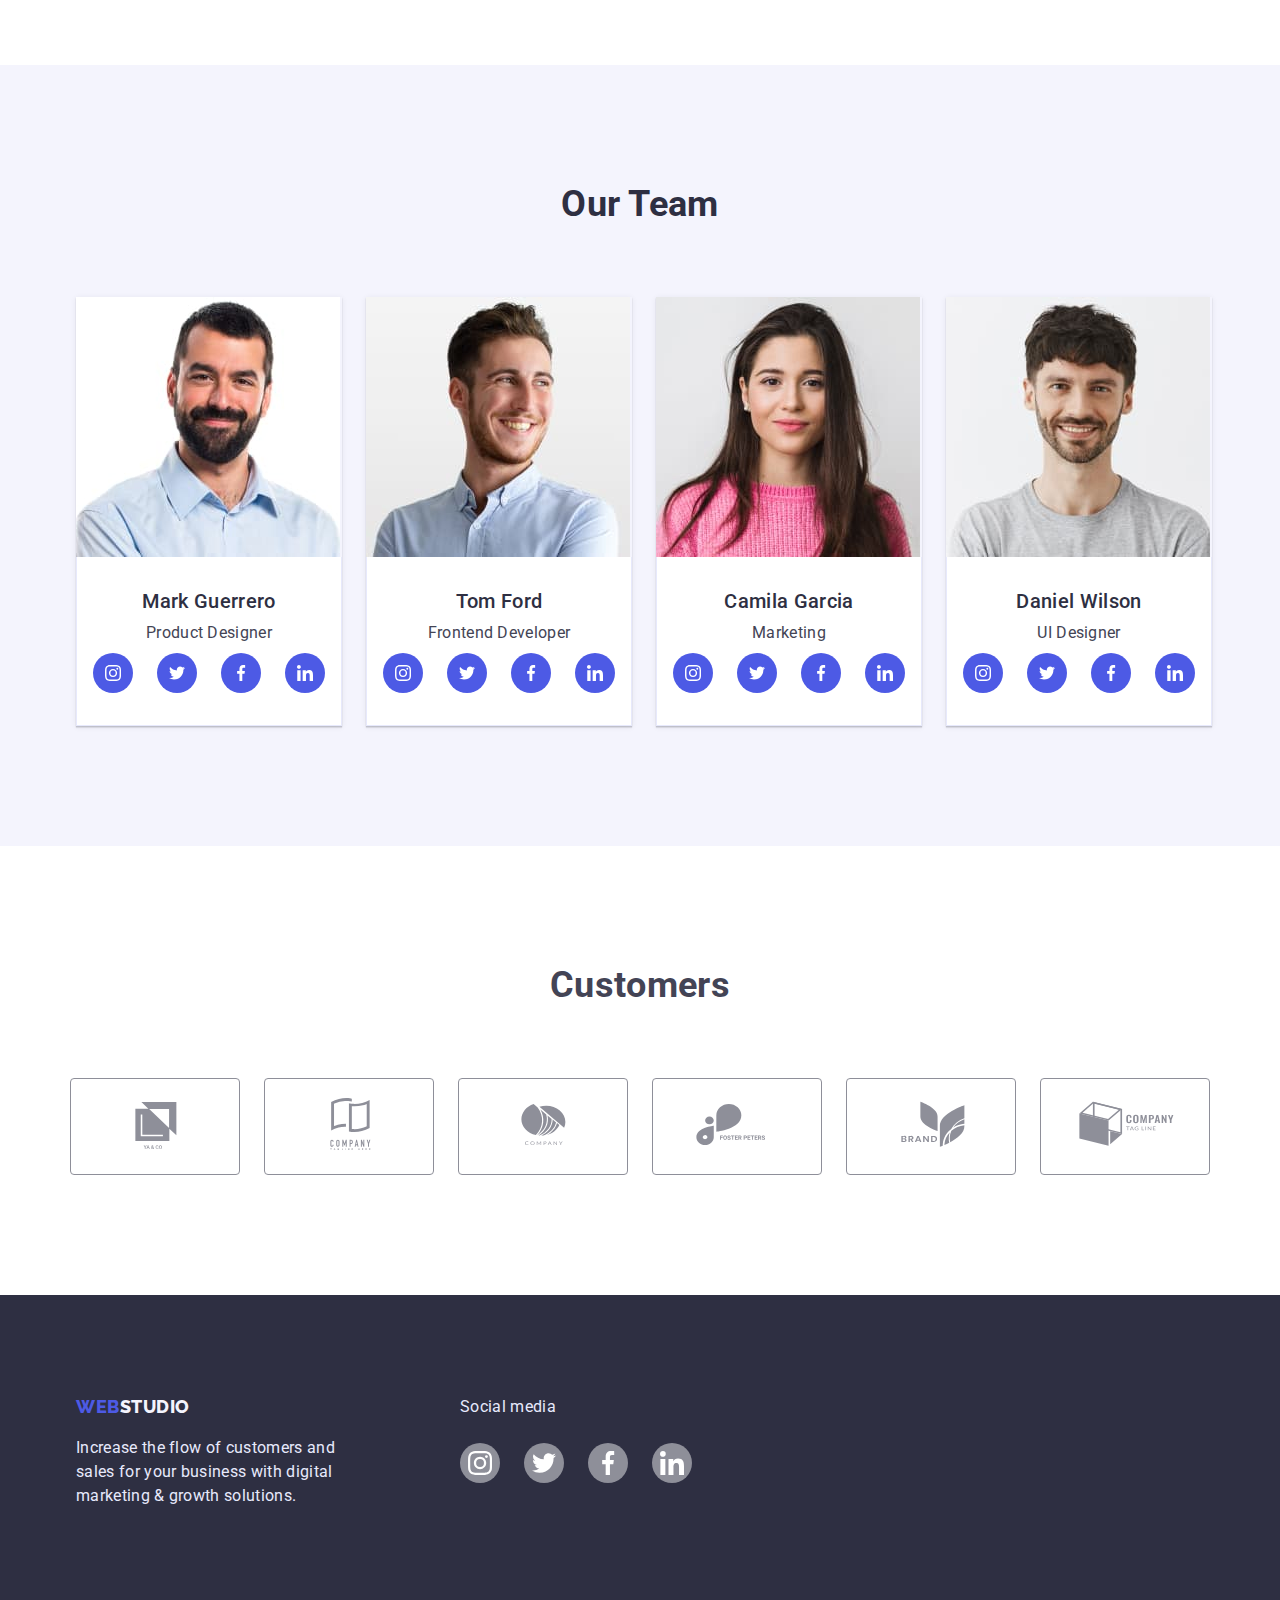
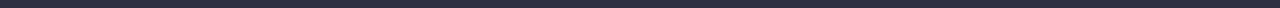
==== commit 865e42e0: "ghfdjxrf" ====
--- a/index.html
+++ b/index.html
@@ -161,7 +161,7 @@
           <ul class="team-list list">
             <li class="team-member">
               <img src="./images/team/img.jpg" alt="man" width="264" />
-              <div class="photo-decor">
+              <div class="photo-team-decor">
                 <h3 class="item-title">Mark Guerrero</h3>
                 <p class="text">Product Designer</p>
                 <ul class="soc-list list">
@@ -186,7 +186,7 @@
             </li>
             <li class="team-member">
               <img src="./images/team/img1.jpg" alt="man" width="264" />
-              <div class="photo-decor">
+              <div class="photo-team-decor">
                 <h3 class="item-title">Tom Ford</h3>
                 <p class="text">Frontend Developer</p>
                <ul class="soc-list list">
@@ -211,7 +211,7 @@
             </li>
             <li class="team-member">
               <img src="./images/team/img2.jpg" alt="woman" width="264" />
-              <div class="photo-decor">
+              <div class="photo-team-decor">
                 <h3 class="item-title">Camila Garcia</h3>
                 <p class="text">Marketing</p>
                 <ul class="soc-list list">
@@ -236,7 +236,7 @@
             </li>
             <li class="team-member">
               <img src="./images/team/img3.jpg" alt="man" width="264" />
-              <div class="photo-decor">
+              <div class="photo-team-decor">
                 <h3 class="item-title">Daniel Wilson</h3>
                 <p class="text">UI Designer</p> 
                 <ul class="soc-list list">
--- a/css/styles.css
+++ b/css/styles.css
@@ -281,6 +281,14 @@
     box-shadow: 0px 1px 6px rgba(46, 47, 66, 0.08), 0px 1px 1px rgba(46, 47, 66, 0.16), 0px 2px 1px rgba(46, 47, 66, 0.08);
 }
 
+.photo-team-decor {
+    color: var(--text-color);
+    border: 1px solid var(--accent-color);
+    border-top: none;
+    padding: 32px 16px;
+    background-color: var(--primery-bcg-color);
+}
+
 .soc-list {
     margin-top: 8px;
     display: flex;
@@ -301,6 +309,7 @@
 .soc-link:hover,
 .soc-link:focus {
     background-color: var(--pressed-state-color);
+
 }
 
 .soc-icon {
@@ -312,6 +321,12 @@
     text-align: center;
 }
 
+.customers-title {
+    font-weight: 700;
+    font-size: 36px;
+    line-height: 1.11;
+}
+
 .customers-list {
     display: flex;
     gap: var(--card-set-gap);
@@ -319,14 +334,16 @@
     margin-top: 72px;
 }
 
-.customers-logo {
+.customers-link {
+    display: block;
     border: 1px solid var(--subtle-text-color);
     border-radius: 4px;
     fill: var(--subtle-text-color);
-}
-
-.customers-logo:hover,
-.customers-logo:focus {
+    padding: 16px 32px;
+}
+
+.customers-link:hover,
+.customers-link:focus {
     fill: var(--pressed-state-color);
     border-color: var(--pressed-state-color);
 }
